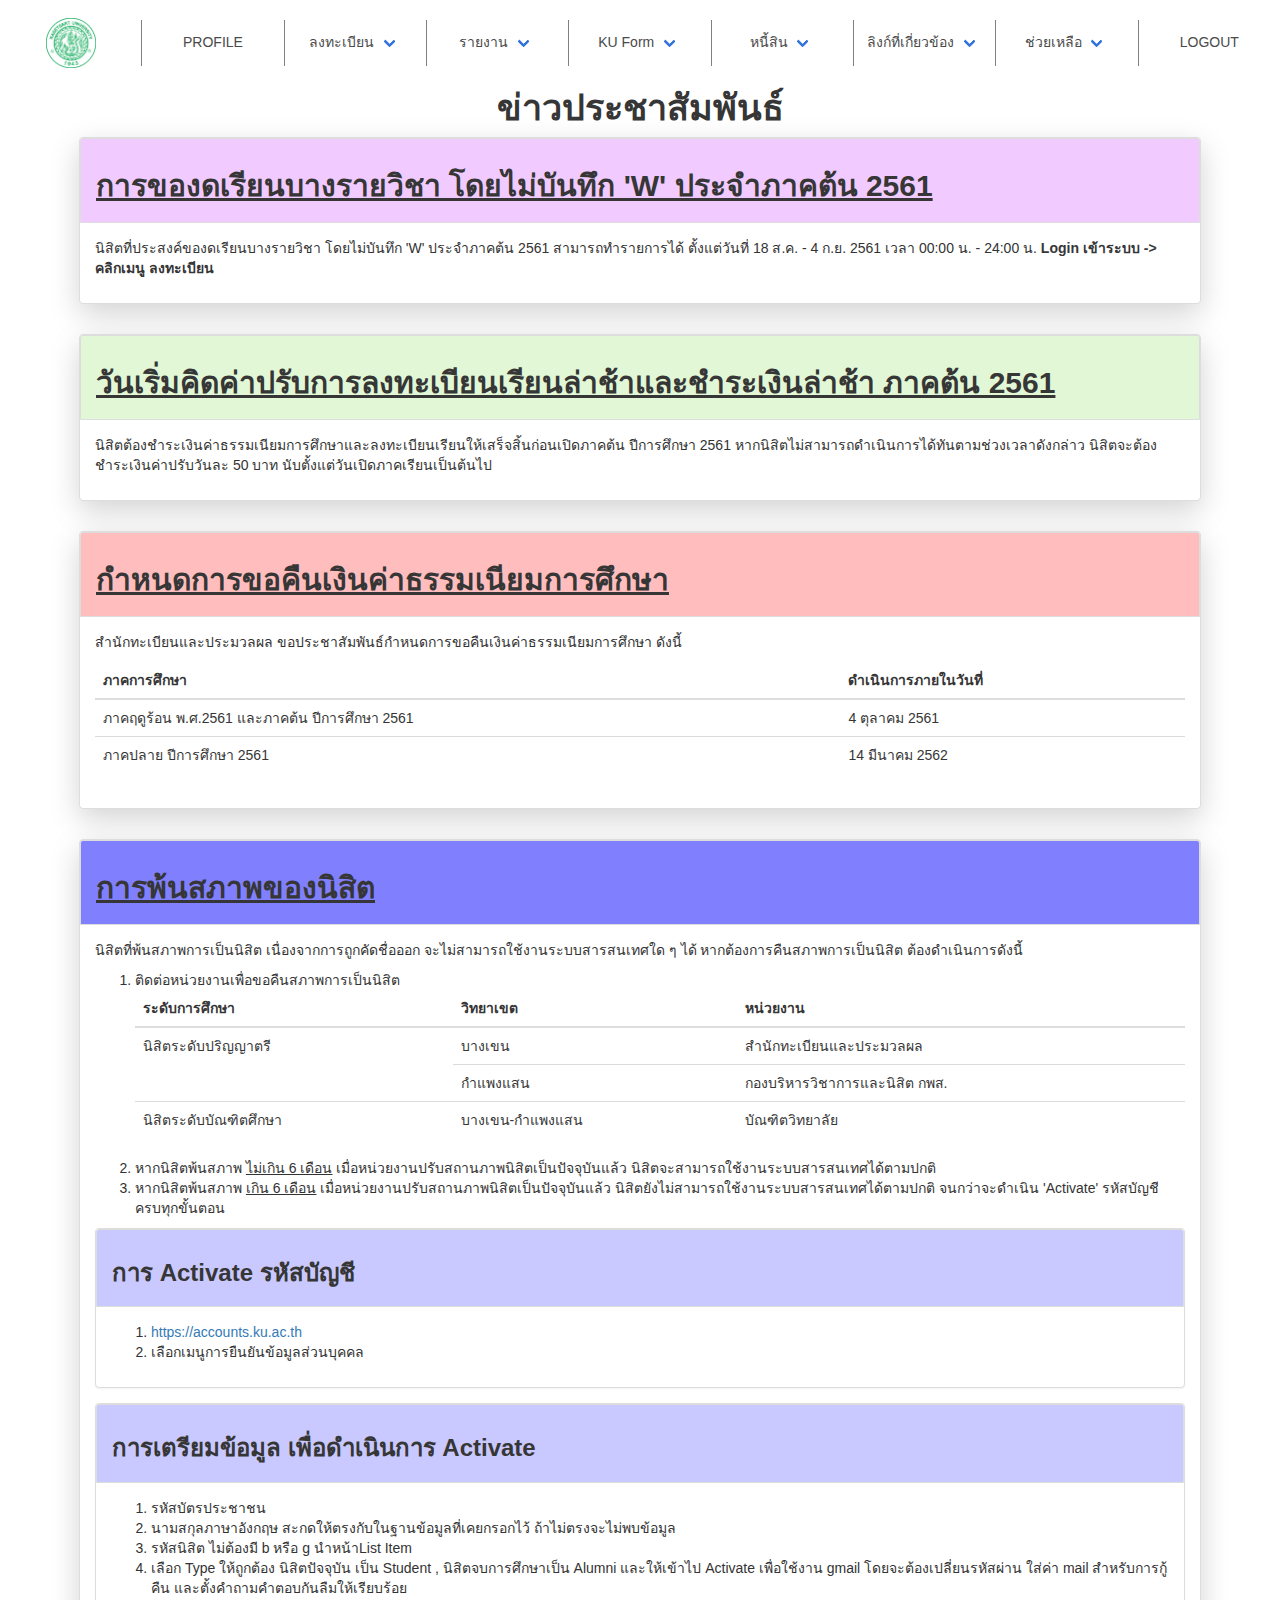
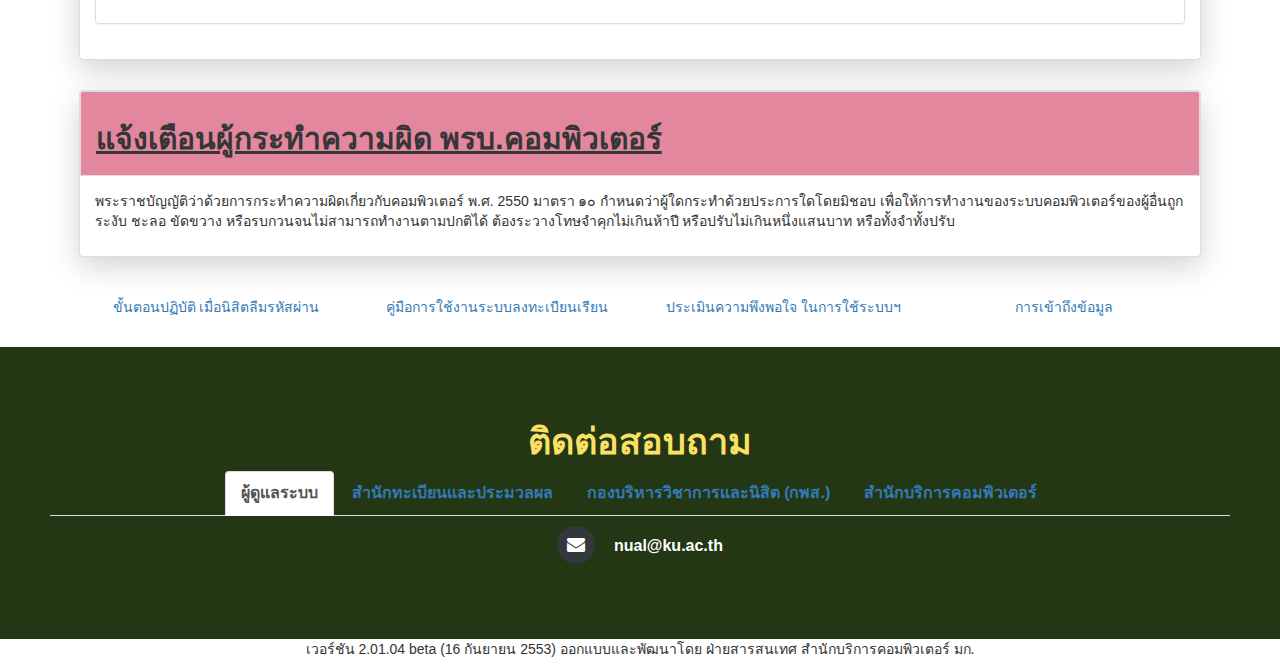
==== index.html @ d7a22b2c "add shadow" ====
<!DOCTYPE html>
<html>

<head>
  <meta charset="utf-8">
  <meta content="width=device-width, initial-scale=1" name="viewport">
  <title>
    New KU Regis
  </title>
  <link rel="stylesheet" href="css/bulma-docs.min.css">
  <!-- <script defer="" src="https://use.fontawesome.com/releases/v5.0.7/js/all.js"></script> -->
  <meta content="th" http-equiv="Content-Language">
  <meta content="text/html; charset=utf-8" http-equiv="content-Type">
  <link href="styles/helper.css" rel="stylesheet" type="text/css">
  <!-- <link rel="stylesheet" href="styles/debug.css"> -->
  <link rel="stylesheet" href="assets/bootstrap/css/bootstrap.min.css">
  <link rel="stylesheet" href="assets/fonts/font-awesome.min.css">
  <link rel="stylesheet" href="assets/css/styles.css">
  <link rel="stylesheet" href="assets/css/Pretty-Footer.css">
  <style>
    .shadow{
      box-shadow: 0 1rem 3rem rgba(0,0,0,.175)!important;
      ;margin-bottom: 3rem!important;
    }
  </style>
</head>

<body style="background-color:white">
  <section class="hero ">
    <div class="hero-head is-transparent">
      <div class="columns center" style="padding-top: 10px;">
        <div class="column center">
          <a href="#">
            <img src="images/ku_icon.png " style="width: 100%;height: 50px;" />
          </a>
        </div>
        <div class="column center" style="border-left: 1px solid grey;">
          <a class="navbar-item" href="https://std.regis.ku.ac.th/_Member_Information.php">
            PROFILE
          </a>
        </div>
        <div class="column center" style="border-left: 1px solid grey;">
          <div class="navbar-item has-dropdown is-hoverable">
            <a class="navbar-link">
              ลงทะเบียน
            </a>
            <div class="navbar-dropdown is-boxed">
              <a class="navbar-item" href="https://std.regis.ku.ac.th/_Course_Table_New.php">
                ค้นหาวิชา
              </a>
              <a class="navbar-item" href="https://std.regis.ku.ac.th/_Student_Registration.php">
                ลงทะเบียน
              </a>
            </div>
          </div>
        </div>
        <div class="column center" style="border-left: 1px solid grey;">
          <div class="navbar-item has-dropdown is-hoverable">
            <a class="navbar-link">
              รายงาน
            </a>
            <div class="navbar-dropdown is-boxed">
              <a class="navbar-item" href="https://std.regis.ku.ac.th/_Student_RptKu.php?mode=KU20">
                ผลการเรียน
              </a>
              <a class="navbar-item" href="https://std.regis.ku.ac.th/_Student_RptKu.php?mode=TIME_TABLE2">
                ตารางเรียน
              </a>
            </div>
          </div>
        </div>
        <div class="column center" style="border-left: 1px solid grey;">
          <div class="navbar-item has-dropdown is-hoverable">
            <a class="navbar-link">
              KU Form
            </a>
            <div class="navbar-dropdown is-boxed">
              <a class="navbar-item" href="https://std.regis.ku.ac.th/_Before_Prnku2.php">
                KU2
              </a>
              <a class="navbar-item" href="https://std.regis.ku.ac.th/ku3-add.php">
                KU3
              </a>
              <a class="navbar-item" href="https://std.regis.ku.ac.th/_Student_RptKu.php?mode=KU9">
                KU9
              </a>
            </div>
          </div>
        </div>
        <div class="column center" style="border-left: 1px solid grey;">
          <div class="navbar-item has-dropdown is-hoverable">
            <a class="navbar-link">
              หนี้สิน
            </a>
            <div class="navbar-dropdown is-boxed">
              <a class="navbar-item" href="https://std.regis.ku.ac.th/_Before_Ku9.php">
                ตรวจสอบหนี้ค้างชำระ
              </a>
              <a class="navbar-item" href="https://std.regis.ku.ac.th/_All_Debt.php">
                ตรวจสอบหนี้สินอื่นๆ
              </a>
            </div>
          </div>
        </div>
        <div class="column center" style="border-left: 1px solid grey;">
          <div class="navbar-item has-dropdown is-hoverable">
            <a class="navbar-link">
              ลิงก์ที่เกี่ยวข้อง
            </a>
            <div class="navbar-dropdown is-boxed">
              <a class="navbar-item" href="http://registrar.ku.ac.th/?page_id=67" target="_blank">
                ปฏิทินการศึกษา
              </a>
              <a class="navbar-item" href="http://registrar.ku.ac.th/?page_id=19785" target="_blank">
                ตารางสอบ
              </a>
              <a class="navbar-item" href="https://eassess.ku.ac.th/m/" target="_blank">
                ระบบประเมินการเรียนการสอน
              </a>
              <hr class="navbar-divider" />
              <a class="navbar-item" href="https://course.ku.ac.th/" target="_blank">
                คอร์สออนไลน์ (M@xLearn)
              </a>
              <a class="navbar-item" href="http://nisit.kasetsart.org/" target="_blank">
                ตรวจสอบ Transcript กิจกรรม
              </a>
              <a class="navbar-item" href="https://www.cpe.ku.ac.th/" target="_blank">
                ภาควิชาของนิสิต
              </a>
              <a class="navbar-item" href="http://www.eng.ku.ac.th" target="_blank">
                คณะของนิสิต
              </a>
              <hr class="navbar-divider" />
              <a class="navbar-item" href="http://www.ku.ac.th/web2012/index.php?c=adms&m=linkmenu_th&time=20120705114925&page1=%C5%D4%A7%A4%EC%B7%D5%E8%E0%A1%D5%E8%C2%C7%A2%E9%CD%A7&page=%B9%D4%CA%D4%B5&load=&lang=thai&ip=4&id=60"
                target="_blank">
                ลิงก์อื่นๆสำหรับนิสิต
              </a>
              <a class="navbar-item" href="http://www.ku.ac.th/web2012/index.php?c=adms&m=selcon_th&time=20120814093708"
                target="_blank">
                ลิงก์อื่นๆภายในมหาวิทยาลัย
              </a>
            </div>
          </div>
        </div>
        <div class="column center" style="border-left: 1px solid grey;">
          <div class="navbar-item has-dropdown is-hoverable">
            <a class="navbar-link">
              ช่วยเหลือ
            </a>
            <div class="navbar-dropdown is-boxed">
              <a class="navbar-item" href="https://std.regis.ku.ac.th/doc/manual_register_52.pdf" target="_blank">
                คู่มือการใช้งานระบบลงทะเบียน
              </a>
              <a class="navbar-item" href="https://std.regis.ku.ac.th/doc/User_Manual_KU3Online.pdf" target="_blank">
                คู่มือการใช้งาน KU3 Online
              </a>
              <a class="navbar-item" href="https://std.regis.ku.ac.th/_Student_RptKu.php?mode=KU9_DOC">
                วิธีพิมพ์ใบแจ้งหนี้
              </a>
              <a class="navbar-item" href="http://ftp.ku.ac.th/pub/utility/tools/acrobat7/adberdr70_enu_full.exe">
                ติดตั้งโปรแกรม Adobe Acrobat Reader
              </a>
            </div>
          </div>
        </div>
        <div class="column center" style="border-left: 1px solid grey;">
          <a class="navbar-item" href="https://std.regis.ku.ac.th/_Login.php">
            LOGOUT
          </a>
        </div>
      </div>
    </div>
  </section>

  <script type="text/javascript" src="https://bulma.io/lib/navbar.js?v=201809051344"></script>
  <script src="https://bulma.io/vendor/clipboard-1.7.1.min.js"></script>
  <script src="https://bulma.io/vendor/js.cookie-2.1.4.min.js"></script>
  <script src="https://bulma.io/lib/main.js?v=201809051344"></script>

  </div>
  </section>

  <div class="container">
    <h1 class="text-center"><strong>ข่าวประชาสัมพันธ์</strong> </h1>
    <div class="panel panel-default shadow">
      <div class="panel-heading" style="background-color: #f1cbff">
        <h2><strong><span style="text-decoration: underline;">การของดเรียนบางรายวิชา โดยไม่บันทึก 'W' ประจำภาคต้น 2561</span></strong>
        </h2>
      </div>
      <div class="panel-body">
        <p>นิสิตที่ประสงค์ของดเรียนบางรายวิชา โดยไม่บันทึก 'W' ประจำภาคต้น 2561 สามารถทำรายการได้&nbsp;ตั้งแต่วันที่ 18
          ส.ค. - 4 ก.ย. 2561 เวลา 00:00 น. - 24:00 น. <strong>Login เข้าระบบ -&gt; คลิกเมนู&nbsp;ลงทะเบียน</strong> </p>
      </div>
    </div>
    <div class="panel panel-default shadow">
      <div class="panel-heading" style="background-color: #e1f7d5">
        <h2><strong><span style="text-decoration: underline;">วันเริ่มคิดค่าปรับการลงทะเบียนเรียนล่าช้าและชำระเงินล่าช้า
              ภาคต้น 2561</span></strong> </h2>
      </div>
      <div class="panel-body">
        <p>นิสิตต้องชำระเงินค่าธรรมเนียมการศึกษาและลงทะเบียนเรียนให้เสร็จสิ้นก่อนเปิดภาคต้น ปีการศึกษา
          2561&nbsp;หากนิสิตไม่สามารถดำเนินการได้ทันตามช่วงเวลาดังกล่าว นิสิตจะต้องชำระเงินค่าปรับวันละ 50
          บาท&nbsp;นับตั้งแต่วันเปิดภาคเรียนเป็นต้นไป </p>
      </div>
    </div>
    <div class="panel panel-default shadow">
      <div class="panel-heading" style="background-color: #ffbdbd">
        <h2><strong><span style="text-decoration: underline;">กำหนดการขอคืนเงินค่าธรรมเนียมการศึกษา</span></strong>
        </h2>
      </div>
      <div class="panel-body">
        <p>สำนักทะเบียนและประมวลผล ขอประชาสัมพันธ์กำหนดการขอคืนเงินค่าธรรมเนียมการศึกษา ดังนี้ </p>
        <div class="table-responsive">
          <table class="table">
            <thead>
              <tr>
                <th>ภาคการศึกษา</th>
                <th>ดำเนินการภายในวันที่</th>
              </tr>
            </thead>
            <tbody>
              <tr>
                <td>ภาคฤดูร้อน พ.ศ.2561 และภาคต้น ปีการศึกษา 2561 </td>
                <td>4 ตุลาคม 2561 </td>
              </tr>
              <tr>
                <td>ภาคปลาย ปีการศึกษา 2561 </td>
                <td>14 มีนาคม 2562 </td>
              </tr>
            </tbody>
          </table>
        </div>
      </div>
    </div>
    <div class="panel panel-default shadow">
      <div class="panel-heading" style="background-color: #8080ff">
        <h2><strong><span style="text-decoration: underline;">การพ้นสภาพของนิสิต</span></strong> </h2>
      </div>
      <div class="panel-body">
        <p>นิสิตที่พ้นสภาพการเป็นนิสิต เนื่องจากการถูกคัดชื่อออก จะไม่สามารถใช้งานระบบสารสนเทศใด ๆ ได้
          หากต้องการคืนสภาพการเป็นนิสิต ต้องดำเนินการดังนี้ </p>
        <ol>
          <li>ติดต่อหน่วยงานเพื่อขอคืนสภาพการเป็นนิสิต </li>
          <div class="table-responsive">
            <table class="table">
              <thead>
                <tr>
                  <th>ระดับการศึกษา</th>
                  <th>วิทยาเขต</th>
                  <th>หน่วยงาน</th>
                </tr>
              </thead>
              <tbody>
                <tr>
                  <td rowspan="2">นิสิตระดับปริญญาตรี</td>
                  <td>บางเขน</td>
                  <td>สำนักทะเบียนและประมวลผล</td>
                </tr>
                <tr>
                  <td>กำแพงแสน</td>
                  <td>กองบริหารวิชาการและนิสิต กพส.</td>
                </tr>
                <tr>
                  <td>นิสิตระดับบัณฑิตศึกษา</td>
                  <td>บางเขน-กำแพงแสน</td>
                  <td>บัณฑิตวิทยาลัย</td>
                </tr>
              </tbody>
            </table>
          </div>
          <li>หากนิสิตพ้นสภาพ <span style="text-decoration: underline;">ไม่เกิน 6 เดือน</span>
            เมื่อหน่วยงานปรับสถานภาพนิสิตเป็นปัจจุบันแล้ว นิสิตจะสามารถใช้งานระบบสารสนเทศได้ตามปกติ&nbsp; </li>
          <li>หากนิสิตพ้นสภาพ <span style="text-decoration: underline;">เกิน 6 เดือน</span>
            เมื่อหน่วยงานปรับสถานภาพนิสิตเป็นปัจจุบันแล้ว นิสิตยังไม่สามารถใช้งานระบบสารสนเทศได้ตามปกติ จนกว่าจะดำเนิน
            'Activate'&nbsp;รหัสบัญชี ครบทุกขั้นตอน&nbsp;
          </li>
        </ol>
        <div class="panel panel-default">
          <div class="panel-heading" style="background-color: #c9c9ff">
            <h3><strong>การ Activate รหัสบัญชี</strong> </h3>
          </div>
          <div class="panel-body">
            <ol>
              <li><a href="https://accounts.ku.ac.th/" target="_blank">https://accounts.ku.ac.th</a> </li>
              <li>เลือกเมนูการยืนยันข้อมูลส่วนบุคคล </li>
            </ol>
          </div>
        </div>
        <div class="panel panel-default">
          <div class="panel-heading" style="background-color: #c9c9ff">
            <h3><strong>การเตรียมข้อมูล เพื่อดำเนินการ Activate</strong> </h3>
          </div>
          <div class="panel-body">
            <ol>
              <li>รหัสบัตรประชาชน </li>
              <li>นามสกุลภาษาอังกฤษ สะกดให้ตรงกับในฐานข้อมูลที่เคยกรอกไว้ ถ้าไม่ตรงจะไม่พบข้อมูล </li>
              <li>รหัสนิสิต ไม่ต้องมี b หรือ g นำหน้าList Item</li>
              <li>เลือก Type ให้ถูกต้อง นิสิตปัจจุบัน เป็น Student , นิสิตจบการศึกษาเป็น Alumni และให้เข้าไป Activate
                เพื่อใช้งาน gmail โดยจะต้องเปลี่ยนรหัสผ่าน ใส่ค่า mail สำหรับการกู้คืน
                และตั้งคำถามคำตอบกันลืมให้เรียบร้อย </li>
            </ol>
          </div>
        </div>
      </div>
    </div>
    <div class="panel panel-default shadow">
      <div class="panel-heading" style="background-color: #e3879e">
        <h2><strong><span style="text-decoration: underline;">แจ้งเตือนผู้กระทำความผิด พรบ.คอมพิวเตอร์</span></strong>
        </h2>
      </div>
      <div class="panel-body">
        <p>พระราชบัญญัติว่าด้วยการกระทำความผิดเกี่ยวกับคอมพิวเตอร์ พ.ศ. 2550 มาตรา ๑๐
          กำหนดว่าผู้ใดกระทําด้วยประการใดโดยมิชอบ เพื่อให้การทํางานของระบบคอมพิวเตอร์ของผู้อื่นถูกระงับ ชะลอ ขัดขวาง
          หรือรบกวนจนไม่สามารถทํางานตามปกติได้&nbsp;ต้องระวางโทษจําคุกไม่เกินห้าปี
          หรือปรับไม่เกินหนึ่งแสนบาท หรือทั้งจําทั้งปรับ </p>
      </div>
    </div>
    <ul class="nav nav-pills nav-justified">
      <li><a href="https://std.regis.ku.ac.th/doc/recoveryPassword.pdf" target="_blank">ขั้นตอนปฏิบัติ
          เมื่อนิสิตลืมรหัสผ่าน </a></li>
      <li><a href="https://std.regis.ku.ac.th/doc/manual_register_52.pdf" target="_blank">คู่มือการใช้งานระบบลงทะเบียนเรียน
        </a></li>
      <li><a href="https://www.regis.ku.ac.th/grade/q3.php?system=4">ประเมินความพึงพอใจ ในการใช้ระบบฯ </a></li>
      <li><a href="https://std.regis.ku.ac.th/doc/access_ctrl_regisbnk.pdf" target="_blank">การเข้าถึงข้อมูล </a></li>
    </ul>
  </div>
  <footer style="margin-top:20px;background-color: #233715">
    <div class="row">
      <div class="col-lg-12">
        <h1 class="text-center" style="color: #fce064"><b>ติดต่อสอบถาม</b></h1>
        <div>
          <ul class="nav nav-tabs center">
            <li class="active"><a href="#tab-4" role="tab" data-toggle="tab">ผู้ดูแลระบบ </a></li>
            <li><a href="#tab-1" role="tab" data-toggle="tab">สำนักทะเบียนและประมวลผล </a></li>
            <li><a href="#tab-2" role="tab" data-toggle="tab">กองบริหารวิชาการและนิสิต (กพส.) </a></li>
            <li><a href="#tab-3" role="tab" data-toggle="tab">สำนักบริการคอมพิวเตอร์ </a></li>
          </ul>
          <div class="tab-content center">
            <div class="tab-pane fade in active" role="tabpanel" id="tab-4">
              <ul class="list-inline">
                <li>&nbsp;<i class="fa fa-envelope footer-contacts-icon"></i> nual@ku.ac.th</li>
              </ul>
            </div>
            <div class="tab-pane fade" role="tabpanel" id="tab-1">
              <ul class="list-inline">
                <li>&nbsp;<i class="fa fa-phone footer-contacts-icon"></i> 02-9428200 ต่อ 618035-42</li>
                <li><i class="fa fa-fax footer-contacts-icon"></i> 02-1180111 </li>
              </ul>
            </div>
            <div class="tab-pane fade" role="tabpanel" id="tab-2">
              <ul class="list-inline">
                <li><i class="fa fa-phone footer-contacts-icon"></i> 034-341545-7 &nbsp;</li>
                <li><i class="fa fa-fax footer-contacts-icon"></i> 034-351395 </li>
              </ul>
            </div>
            <div class="tab-pane fade" role="tabpanel" id="tab-3">
              <ul class="list-inline">
                <li><i class="fa fa-phone footer-contacts-icon"></i> 02-5620951-5 คอมพิวเตอร์และเครือข่าย ต่อ 622541-3
                  การใช้งานระบบต่อ 622988,622575,622582</li>
                <li><i class="fa fa-fax footer-contacts-icon"></i> 02- 5620950</li>
              </ul>
            </div>
          </div>
        </div>
      </div>
    </div>
  </footer>
  <p class="text-center company-name"> เวอร์ชัน 2.01.04 beta (16 กันยายน 2553) ออกแบบและพัฒนาโดย ฝ่ายสารสนเทศ
    สำนักบริการคอมพิวเตอร์ มก.</p>
  <script src="assets/js/jquery.min.js"></script>
  <script src="assets/bootstrap/js/bootstrap.min.js"></script>

</body>

</html>
---- styles/helper.css ----
/*.center, .center-column, .top, .right, .bottom, .left {
    display: flex;
    flex-direction: row;
    justify-content: center;
    align-items: center;
}
.center-column {
    flex-direction: column;
}
.top {
    align-items: flex-start;
}
.right {
    justify-content: flex-end;
}
.bottom {
    align-items: flex-end;
}
.left {
    justify-content: flex-start;
}
.single-spaced, .single-spaced * {
    line-height: 1;
}
@media (max-width: 1024px) {
    .desktop {
        display: none;
    }
}*/

.center, .center-column, .top, .right, .bottom, .left {
    display: flex;
    justify-content: center;
    align-items: center;
}

.center-column {
    flex-direction: column;
}

.top    { align-items:     flex-start; }
.right  { justify-content: flex-end;   }
.bottom { align-items:     flex-end;   }
.left   { justify-content: flex-start; }

.single-spaced, .single-spaced * {
    line-height: 1;
}

@media (max-width: 1024px) {
    .desktop {
        display: none;
    }
}
---- styles/debug.css ----
/*! debug.css | MIT License | zaydek.github.com/debug.css */
*:not(path):not(g) {
	color:                    hsla(210, 100%, 100%, 0.9) !important;
	background:               hsla(210, 100%,  50%, 0.5) !important;
	outline:    solid 0.25rem hsla(210, 100%, 100%, 0.5) !important;

	box-shadow: none !important;
}
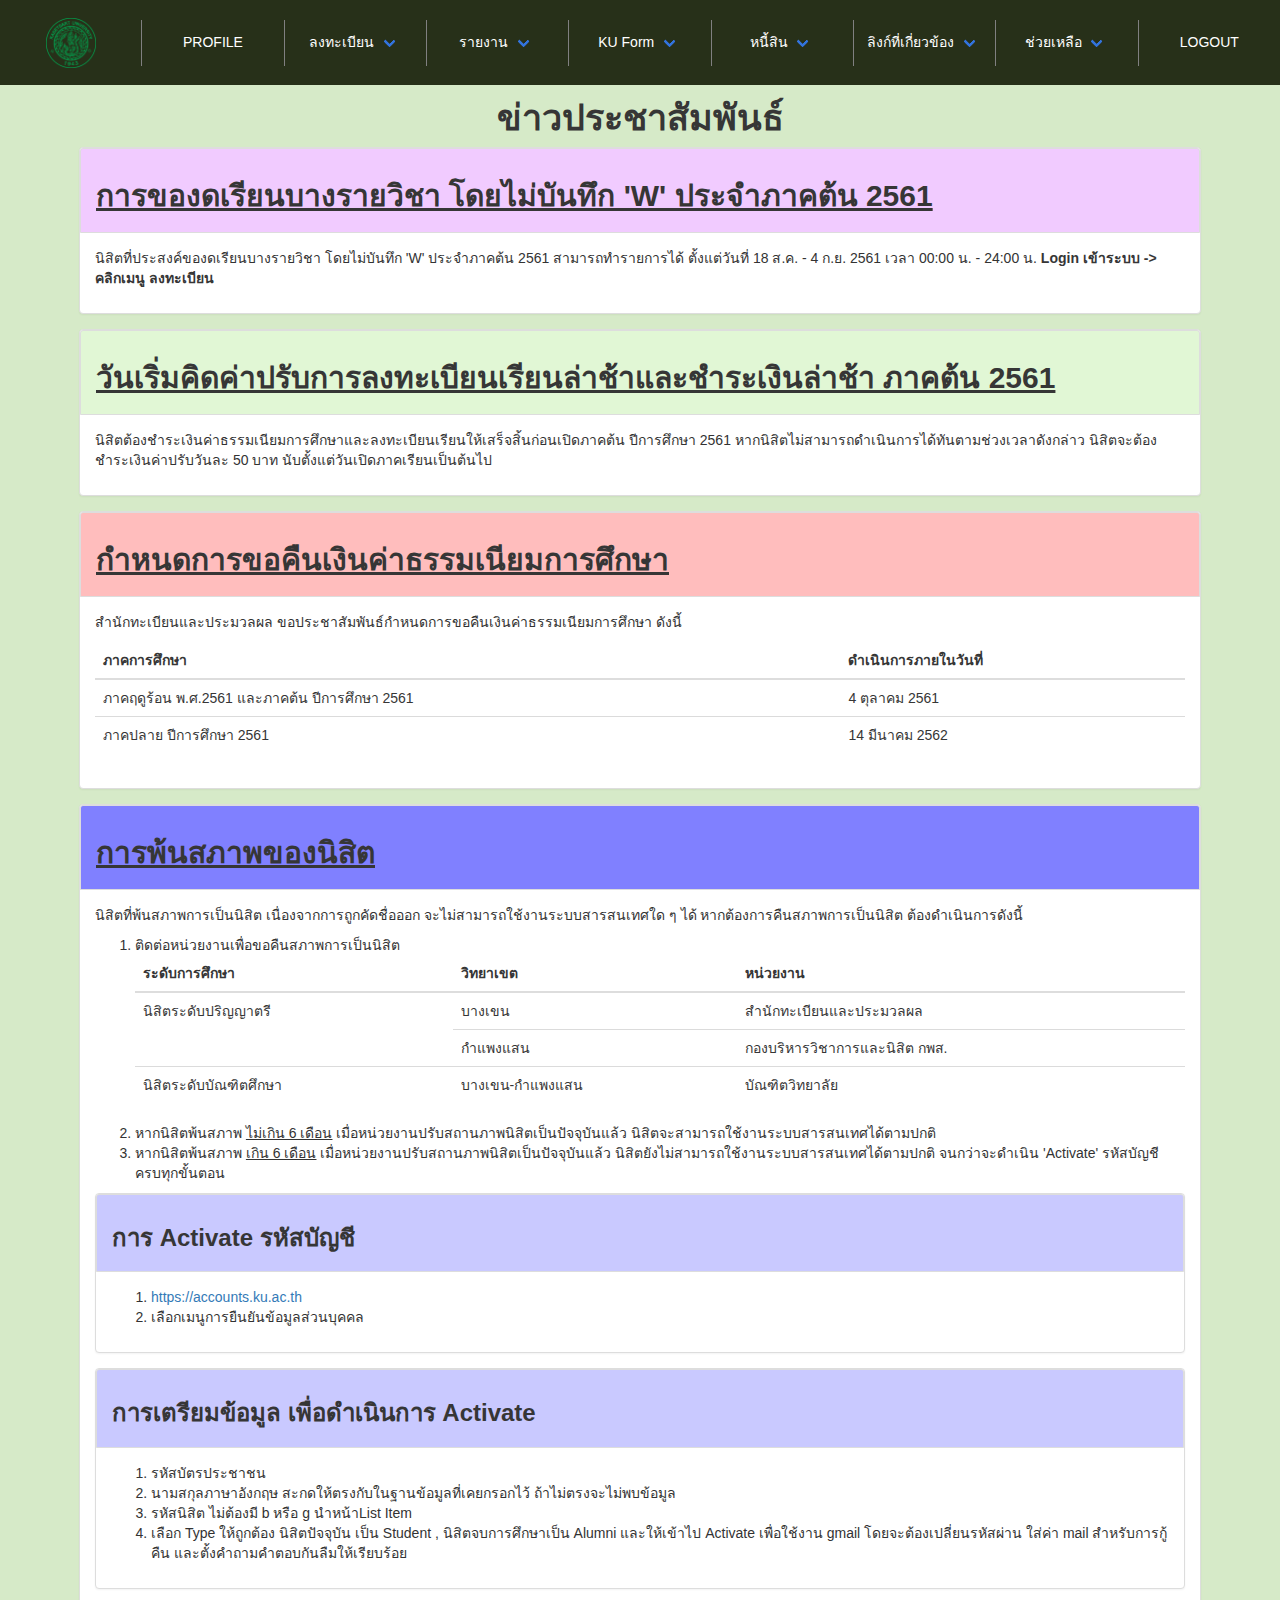
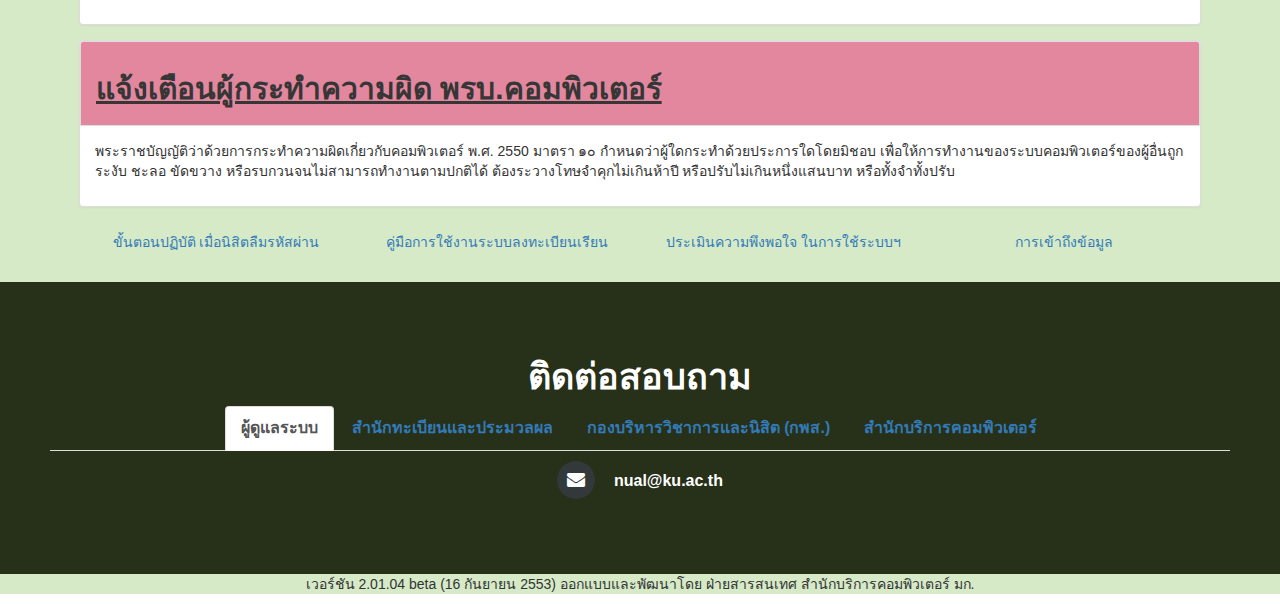
==== commit 50378eff: "edit navbar color" ====
--- a/index.html
+++ b/index.html
@@ -7,6 +7,7 @@
   <title>
     New KU Regis
   </title>
+  <link rel="shortcut icon" href="/images/favicon.ico" />
   <link rel="stylesheet" href="css/bulma-docs.min.css">
   <!-- <script defer="" src="https://use.fontawesome.com/releases/v5.0.7/js/all.js"></script> -->
   <meta content="th" http-equiv="Content-Language">
@@ -17,20 +18,14 @@
   <link rel="stylesheet" href="assets/fonts/font-awesome.min.css">
   <link rel="stylesheet" href="assets/css/styles.css">
   <link rel="stylesheet" href="assets/css/Pretty-Footer.css">
-  <style>
-    .shadow{
-      box-shadow: 0 1rem 3rem rgba(0,0,0,.175)!important;
-      ;margin-bottom: 3rem!important;
-    }
-  </style>
 </head>
 
-<body style="background-color:white">
+<body style="background-color: #d6eac8">
   <section class="hero ">
     <div class="hero-head is-transparent">
-      <div class="columns center" style="padding-top: 10px;">
+      <div class="columns center" style="padding-top: 10px;padding-bottom: 10px;background-color: #273019;">
         <div class="column center">
-          <a href="#">
+          <a href="https://std.regis.ku.ac.th/_index.php">
             <img src="images/ku_icon.png " style="width: 100%;height: 50px;" />
           </a>
         </div>
@@ -182,7 +177,7 @@
 
   <div class="container">
     <h1 class="text-center"><strong>ข่าวประชาสัมพันธ์</strong> </h1>
-    <div class="panel panel-default shadow">
+    <div class="panel panel-default">
       <div class="panel-heading" style="background-color: #f1cbff">
         <h2><strong><span style="text-decoration: underline;">การของดเรียนบางรายวิชา โดยไม่บันทึก 'W' ประจำภาคต้น 2561</span></strong>
         </h2>
@@ -192,7 +187,7 @@
           ส.ค. - 4 ก.ย. 2561 เวลา 00:00 น. - 24:00 น. <strong>Login เข้าระบบ -&gt; คลิกเมนู&nbsp;ลงทะเบียน</strong> </p>
       </div>
     </div>
-    <div class="panel panel-default shadow">
+    <div class="panel panel-default">
       <div class="panel-heading" style="background-color: #e1f7d5">
         <h2><strong><span style="text-decoration: underline;">วันเริ่มคิดค่าปรับการลงทะเบียนเรียนล่าช้าและชำระเงินล่าช้า
               ภาคต้น 2561</span></strong> </h2>
@@ -203,7 +198,7 @@
           บาท&nbsp;นับตั้งแต่วันเปิดภาคเรียนเป็นต้นไป </p>
       </div>
     </div>
-    <div class="panel panel-default shadow">
+    <div class="panel panel-default">
       <div class="panel-heading" style="background-color: #ffbdbd">
         <h2><strong><span style="text-decoration: underline;">กำหนดการขอคืนเงินค่าธรรมเนียมการศึกษา</span></strong>
         </h2>
@@ -232,7 +227,7 @@
         </div>
       </div>
     </div>
-    <div class="panel panel-default shadow">
+    <div class="panel panel-default">
       <div class="panel-heading" style="background-color: #8080ff">
         <h2><strong><span style="text-decoration: underline;">การพ้นสภาพของนิสิต</span></strong> </h2>
       </div>
@@ -303,7 +298,7 @@
         </div>
       </div>
     </div>
-    <div class="panel panel-default shadow">
+    <div class="panel panel-default">
       <div class="panel-heading" style="background-color: #e3879e">
         <h2><strong><span style="text-decoration: underline;">แจ้งเตือนผู้กระทำความผิด พรบ.คอมพิวเตอร์</span></strong>
         </h2>
@@ -324,10 +319,10 @@
       <li><a href="https://std.regis.ku.ac.th/doc/access_ctrl_regisbnk.pdf" target="_blank">การเข้าถึงข้อมูล </a></li>
     </ul>
   </div>
-  <footer style="margin-top:20px;background-color: #233715">
+  <footer style="margin-top:20px;background-color: #273019">
     <div class="row">
       <div class="col-lg-12">
-        <h1 class="text-center" style="color: #fce064"><b>ติดต่อสอบถาม</b></h1>
+        <h1 class="text-center" style="color: white"><b>ติดต่อสอบถาม</b></h1>
         <div>
           <ul class="nav nav-tabs center">
             <li class="active"><a href="#tab-4" role="tab" data-toggle="tab">ผู้ดูแลระบบ </a></li>
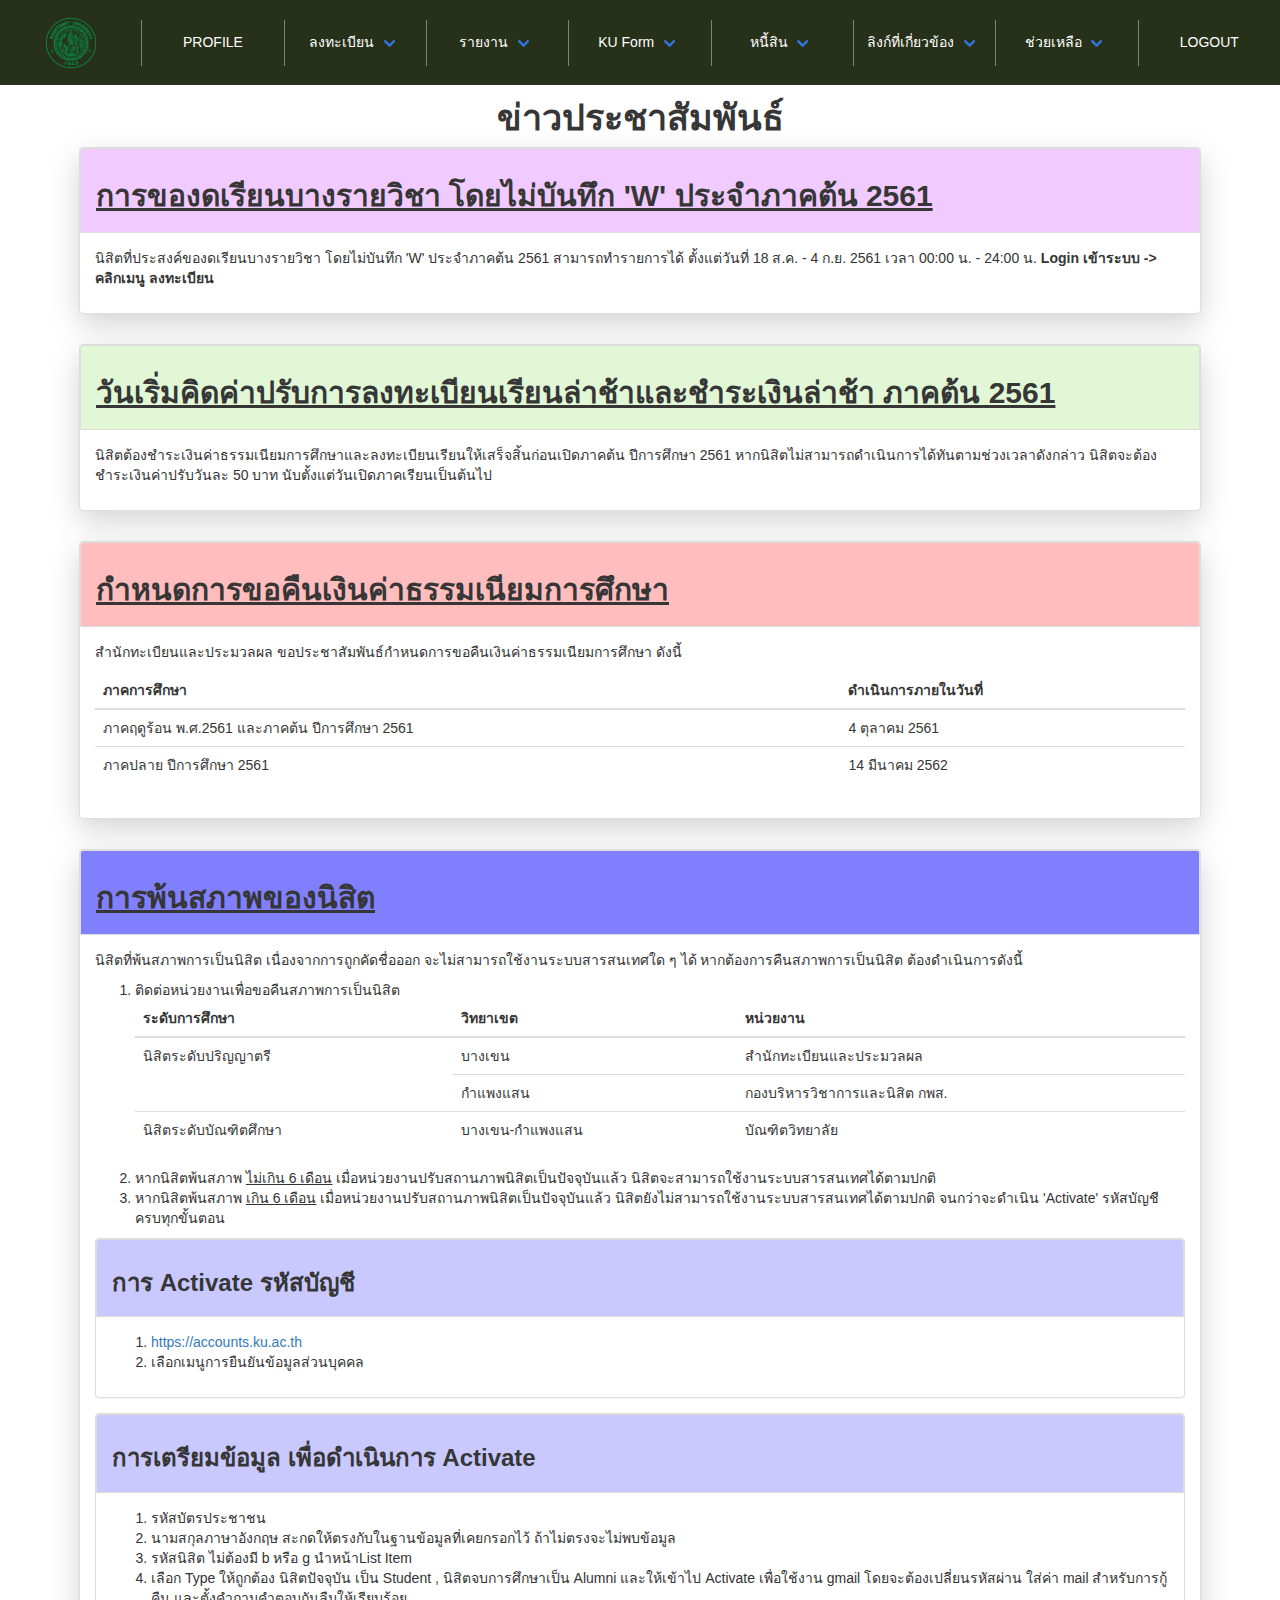
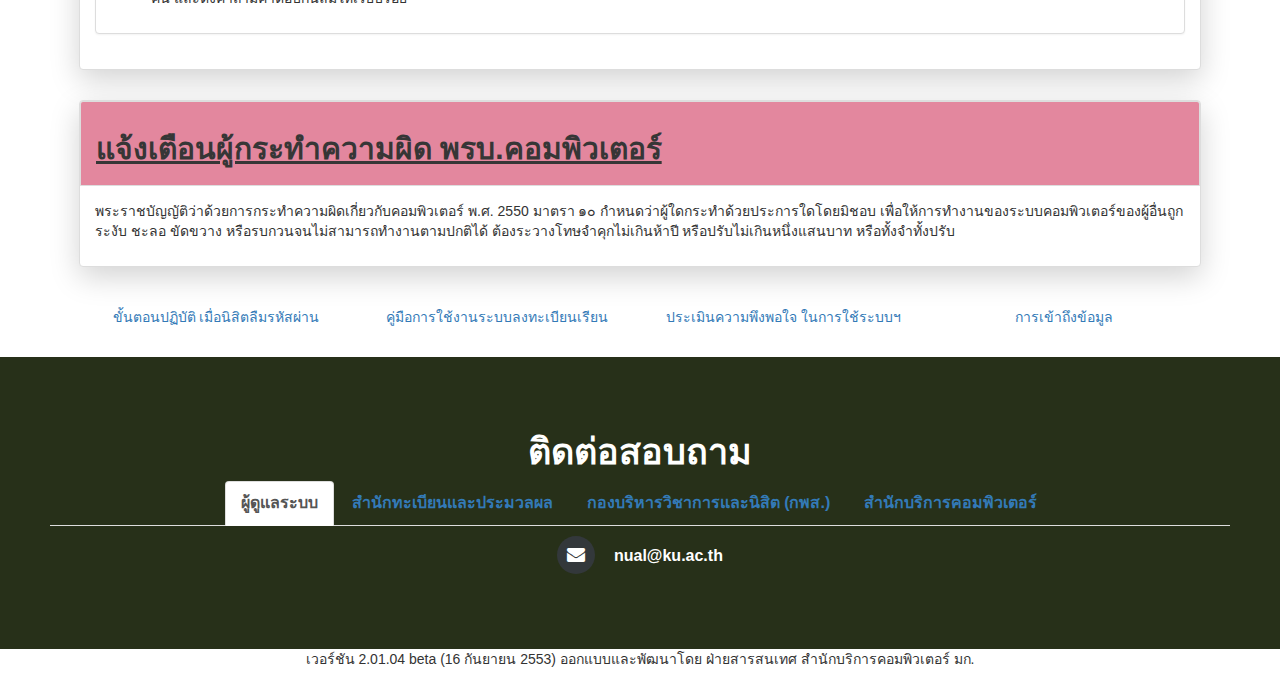
==== commit 4b71c0d8: "Merge remote-tracking branch 'origin/master'" ====
--- a/index.html
+++ b/index.html
@@ -18,9 +18,15 @@
   <link rel="stylesheet" href="assets/fonts/font-awesome.min.css">
   <link rel="stylesheet" href="assets/css/styles.css">
   <link rel="stylesheet" href="assets/css/Pretty-Footer.css">
+  <style>
+    .shadow{
+      box-shadow: 0 1rem 3rem rgba(0,0,0,.175)!important;
+      ;margin-bottom: 3rem!important;
+    }
+  </style>
 </head>
 
-<body style="background-color: #d6eac8">
+<body style="background-color:white">
   <section class="hero ">
     <div class="hero-head is-transparent">
       <div class="columns center" style="padding-top: 10px;padding-bottom: 10px;background-color: #273019;">
@@ -177,7 +183,7 @@
 
   <div class="container">
     <h1 class="text-center"><strong>ข่าวประชาสัมพันธ์</strong> </h1>
-    <div class="panel panel-default">
+    <div class="panel panel-default shadow">
       <div class="panel-heading" style="background-color: #f1cbff">
         <h2><strong><span style="text-decoration: underline;">การของดเรียนบางรายวิชา โดยไม่บันทึก 'W' ประจำภาคต้น 2561</span></strong>
         </h2>
@@ -187,7 +193,7 @@
           ส.ค. - 4 ก.ย. 2561 เวลา 00:00 น. - 24:00 น. <strong>Login เข้าระบบ -&gt; คลิกเมนู&nbsp;ลงทะเบียน</strong> </p>
       </div>
     </div>
-    <div class="panel panel-default">
+    <div class="panel panel-default shadow">
       <div class="panel-heading" style="background-color: #e1f7d5">
         <h2><strong><span style="text-decoration: underline;">วันเริ่มคิดค่าปรับการลงทะเบียนเรียนล่าช้าและชำระเงินล่าช้า
               ภาคต้น 2561</span></strong> </h2>
@@ -198,7 +204,7 @@
           บาท&nbsp;นับตั้งแต่วันเปิดภาคเรียนเป็นต้นไป </p>
       </div>
     </div>
-    <div class="panel panel-default">
+    <div class="panel panel-default shadow">
       <div class="panel-heading" style="background-color: #ffbdbd">
         <h2><strong><span style="text-decoration: underline;">กำหนดการขอคืนเงินค่าธรรมเนียมการศึกษา</span></strong>
         </h2>
@@ -227,7 +233,7 @@
         </div>
       </div>
     </div>
-    <div class="panel panel-default">
+    <div class="panel panel-default shadow">
       <div class="panel-heading" style="background-color: #8080ff">
         <h2><strong><span style="text-decoration: underline;">การพ้นสภาพของนิสิต</span></strong> </h2>
       </div>
@@ -298,7 +304,7 @@
         </div>
       </div>
     </div>
-    <div class="panel panel-default">
+    <div class="panel panel-default shadow">
       <div class="panel-heading" style="background-color: #e3879e">
         <h2><strong><span style="text-decoration: underline;">แจ้งเตือนผู้กระทำความผิด พรบ.คอมพิวเตอร์</span></strong>
         </h2>
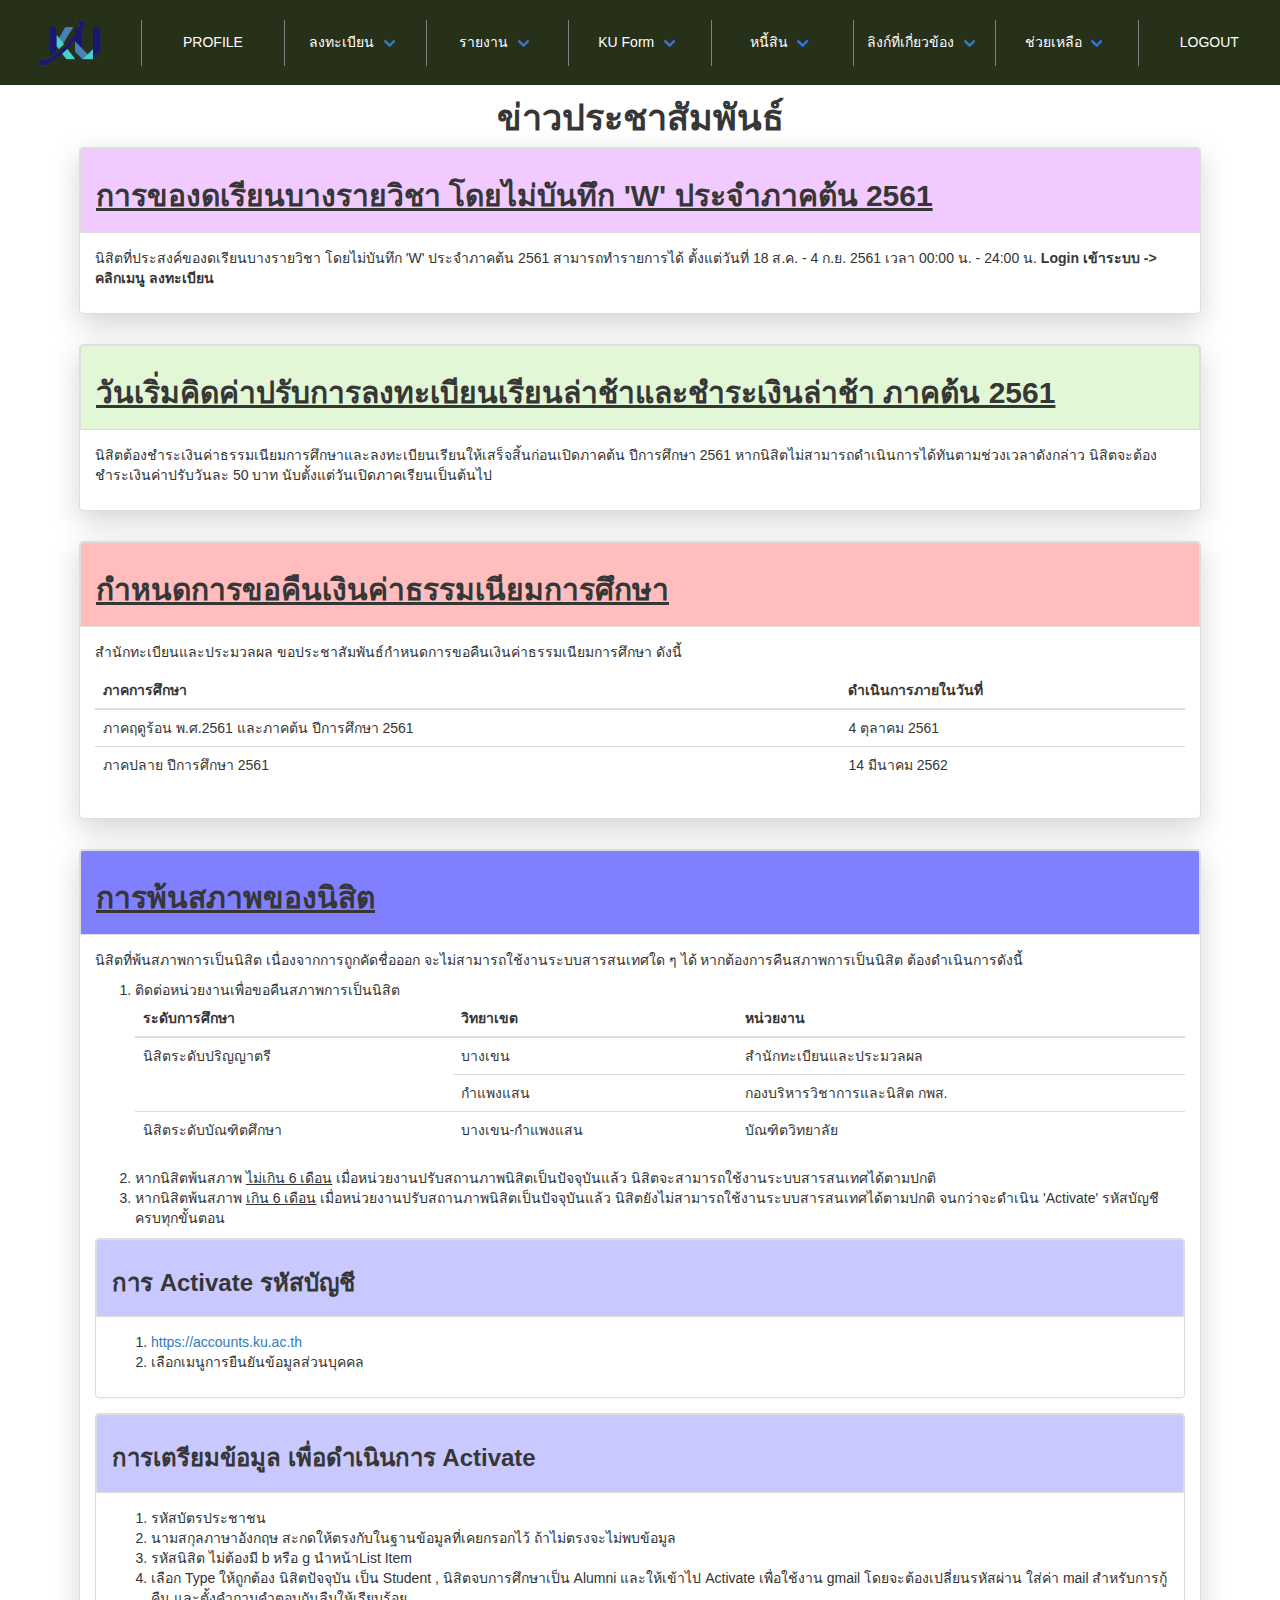
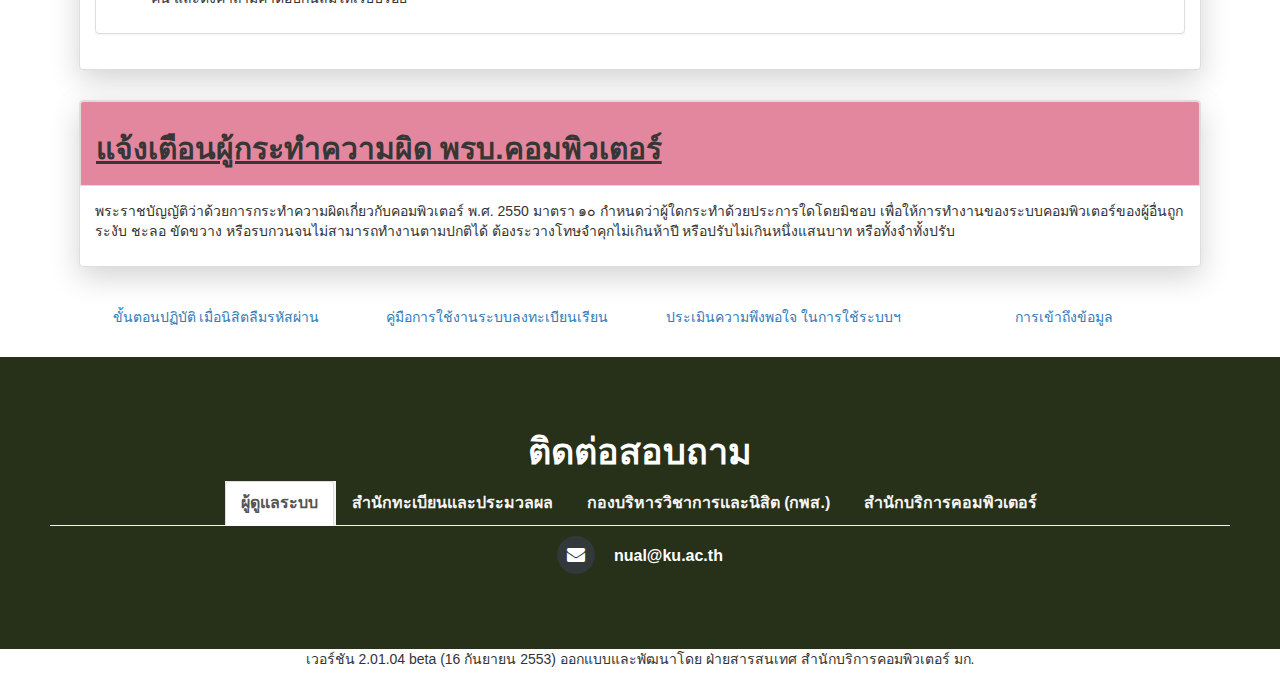
==== commit ffb1e0ac: "add everything except logo background" ====
--- a/index.html
+++ b/index.html
@@ -32,7 +32,7 @@
       <div class="columns center" style="padding-top: 10px;padding-bottom: 10px;background-color: #273019;">
         <div class="column center">
           <a href="https://std.regis.ku.ac.th/_index.php">
-            <img src="images/ku_icon.png " style="width: 100%;height: 50px;" />
+            <img src="images/ku_icon.png " style="height: 50px;" />
           </a>
         </div>
         <div class="column center" style="border-left: 1px solid grey;">
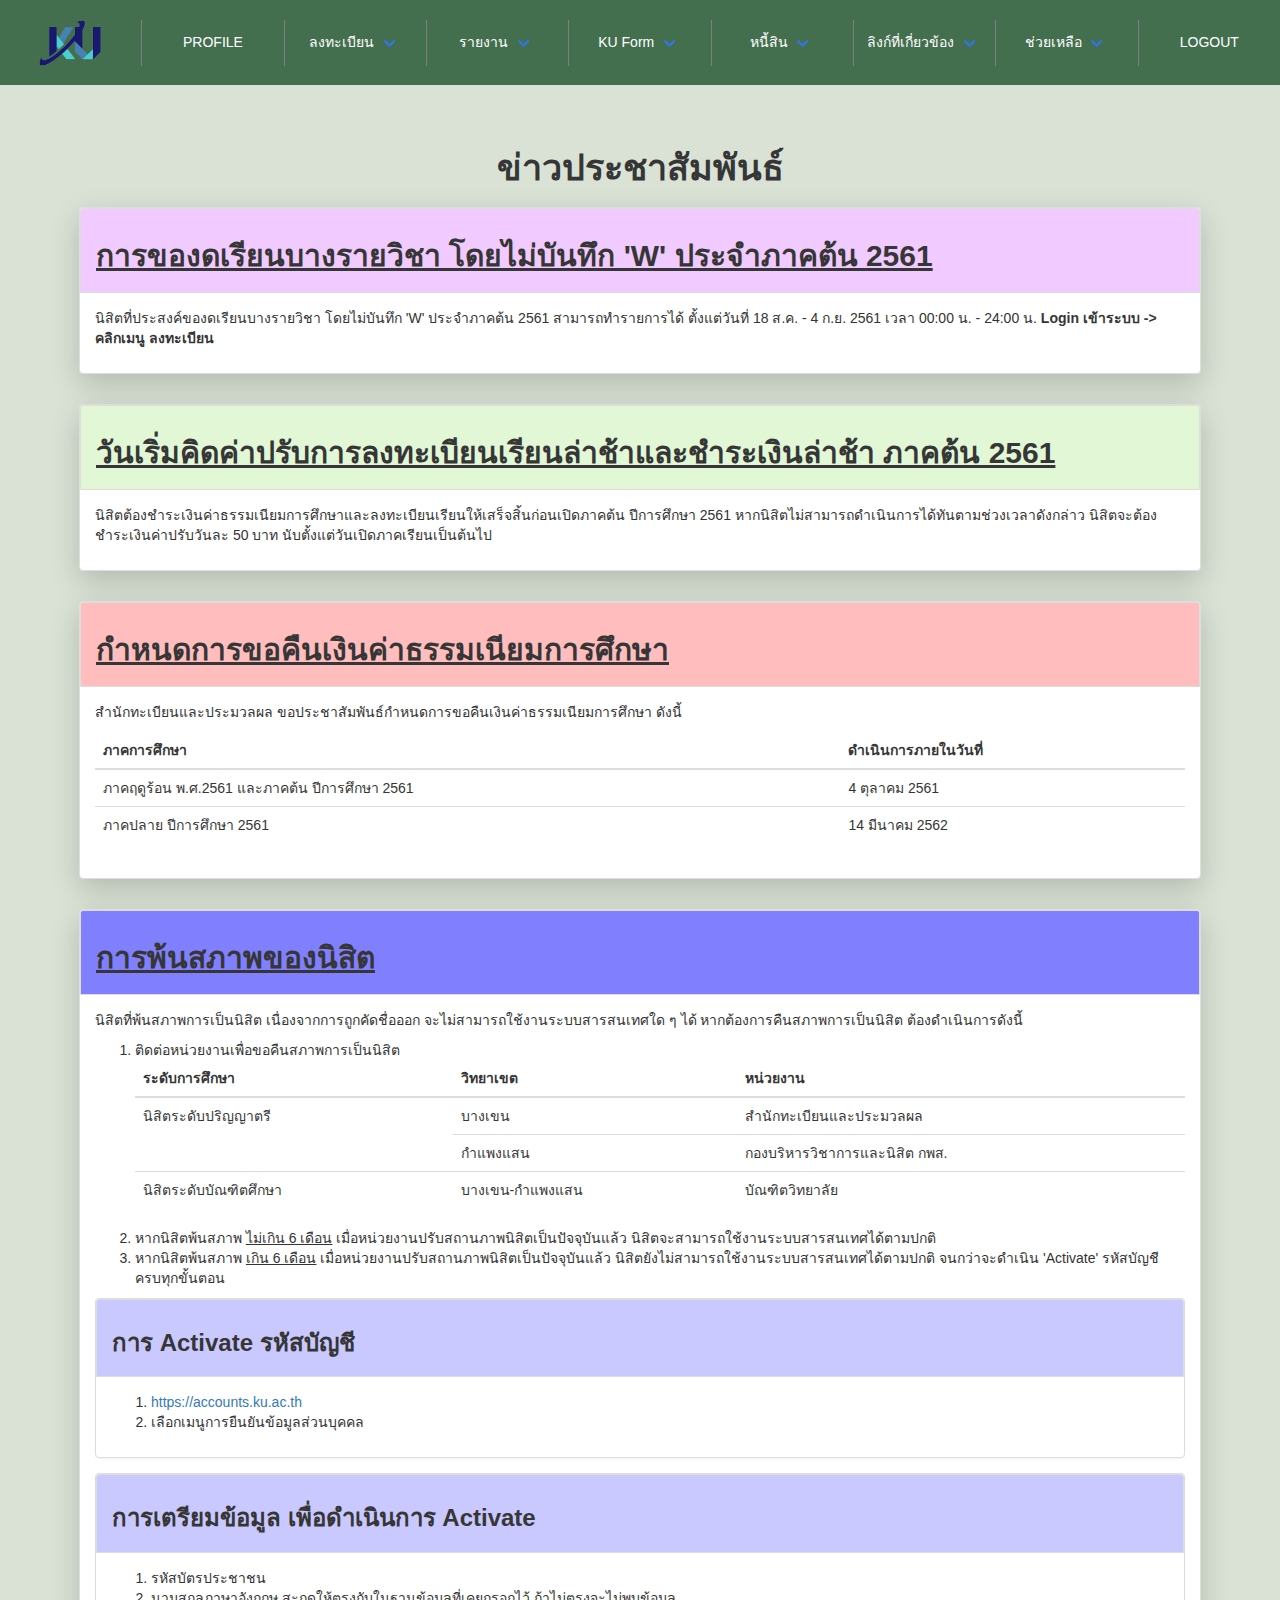
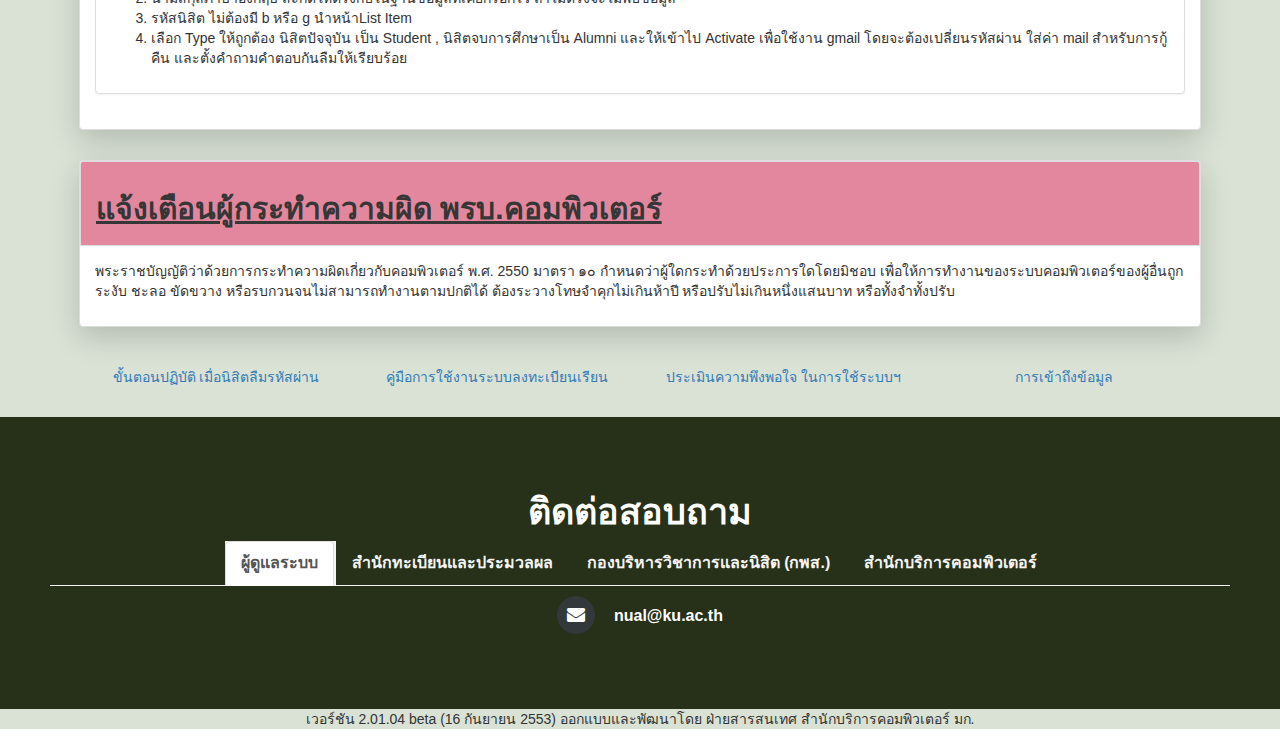
==== commit 2dda6c1b: "complete ?" ====
--- a/index.html
+++ b/index.html
@@ -26,10 +26,10 @@
   </style>
 </head>
 
-<body style="background-color:white">
-  <section class="hero ">
+<body style="background-color:#d9e2d5">
+  <section class="hero">
     <div class="hero-head is-transparent">
-      <div class="columns center" style="padding-top: 10px;padding-bottom: 10px;background-color: #273019;">
+      <div class="columns center" style="padding-top: 10px;padding-bottom: 10px;background-color: #446f4f;">
         <div class="column center">
           <a href="https://std.regis.ku.ac.th/_index.php">
             <img src="images/ku_icon.png " style="height: 50px;" />
@@ -182,7 +182,7 @@
   </section>
 
   <div class="container">
-    <h1 class="text-center"><strong>ข่าวประชาสัมพันธ์</strong> </h1>
+    <h1 class="text-center" style="padding-top: 50px;padding-bottom: 10px;"><strong>ข่าวประชาสัมพันธ์</strong> </h1>
     <div class="panel panel-default shadow">
       <div class="panel-heading" style="background-color: #f1cbff">
         <h2><strong><span style="text-decoration: underline;">การของดเรียนบางรายวิชา โดยไม่บันทึก 'W' ประจำภาคต้น 2561</span></strong>
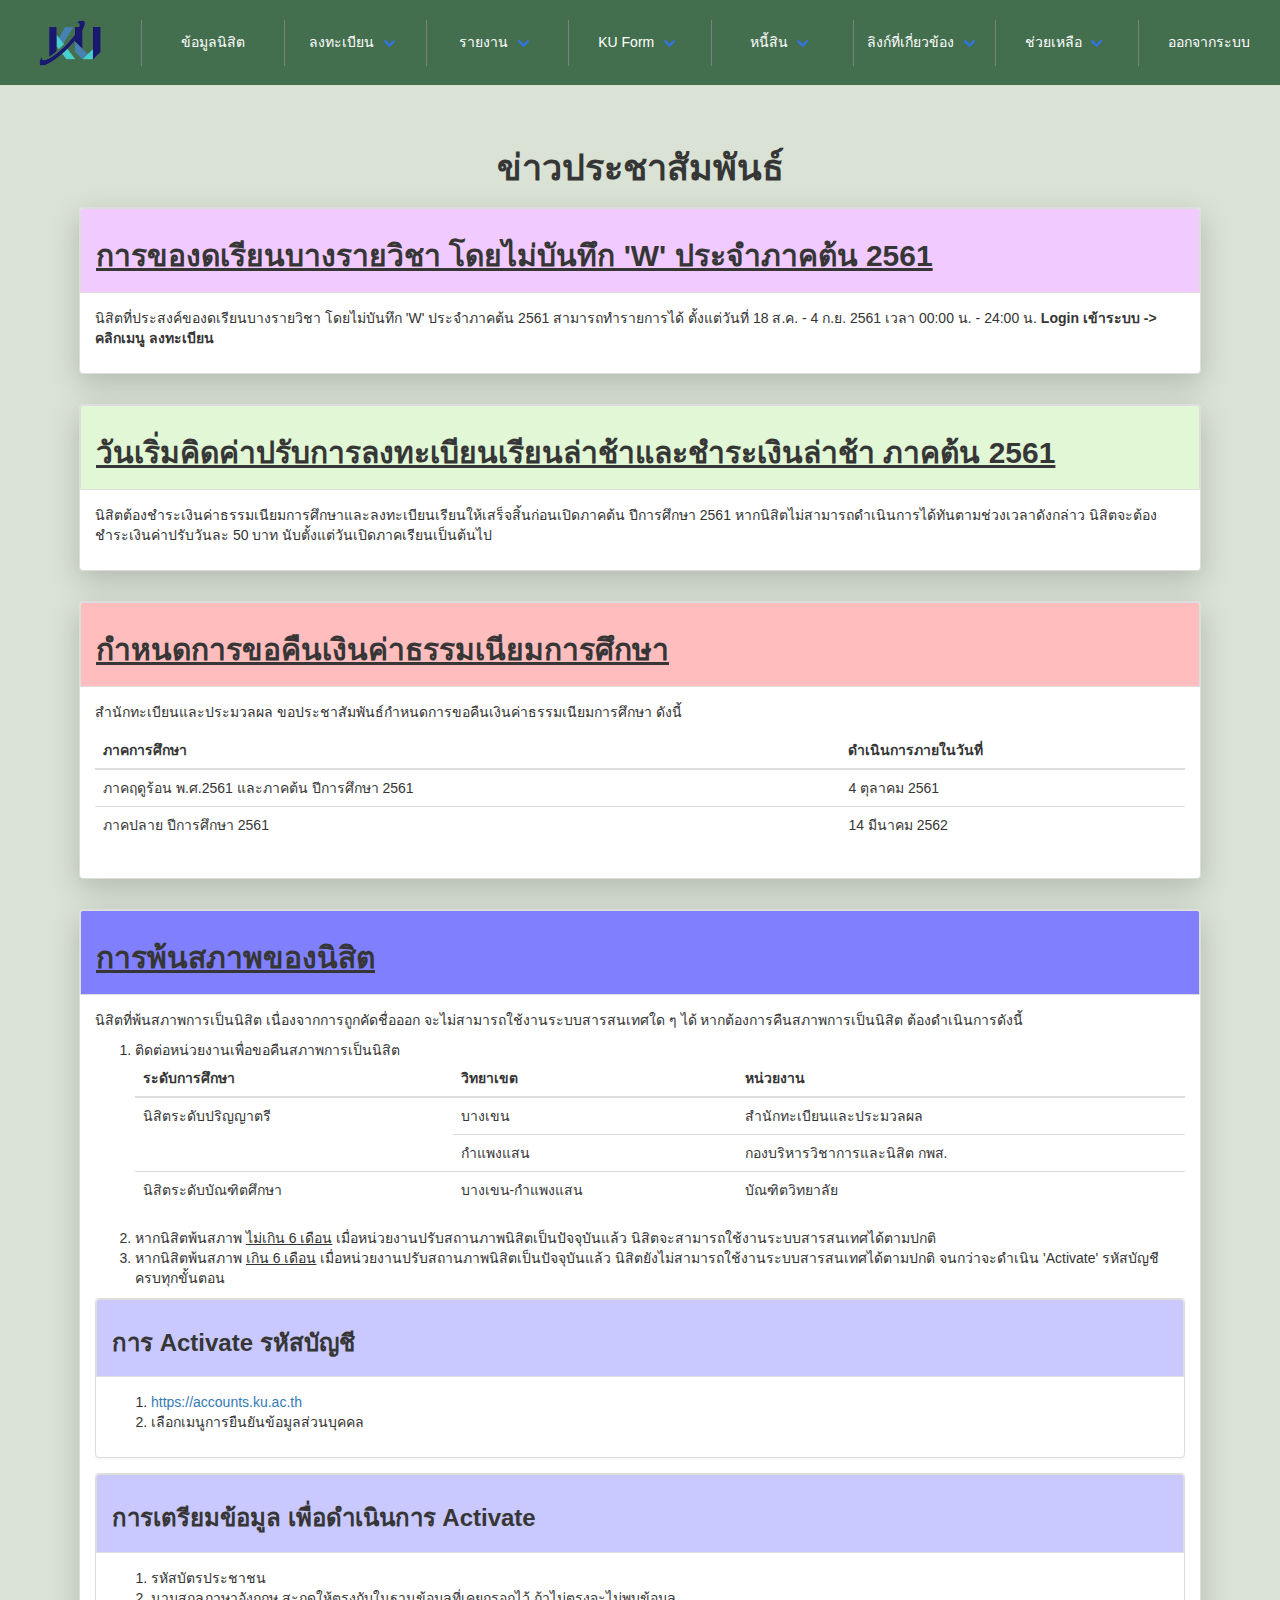
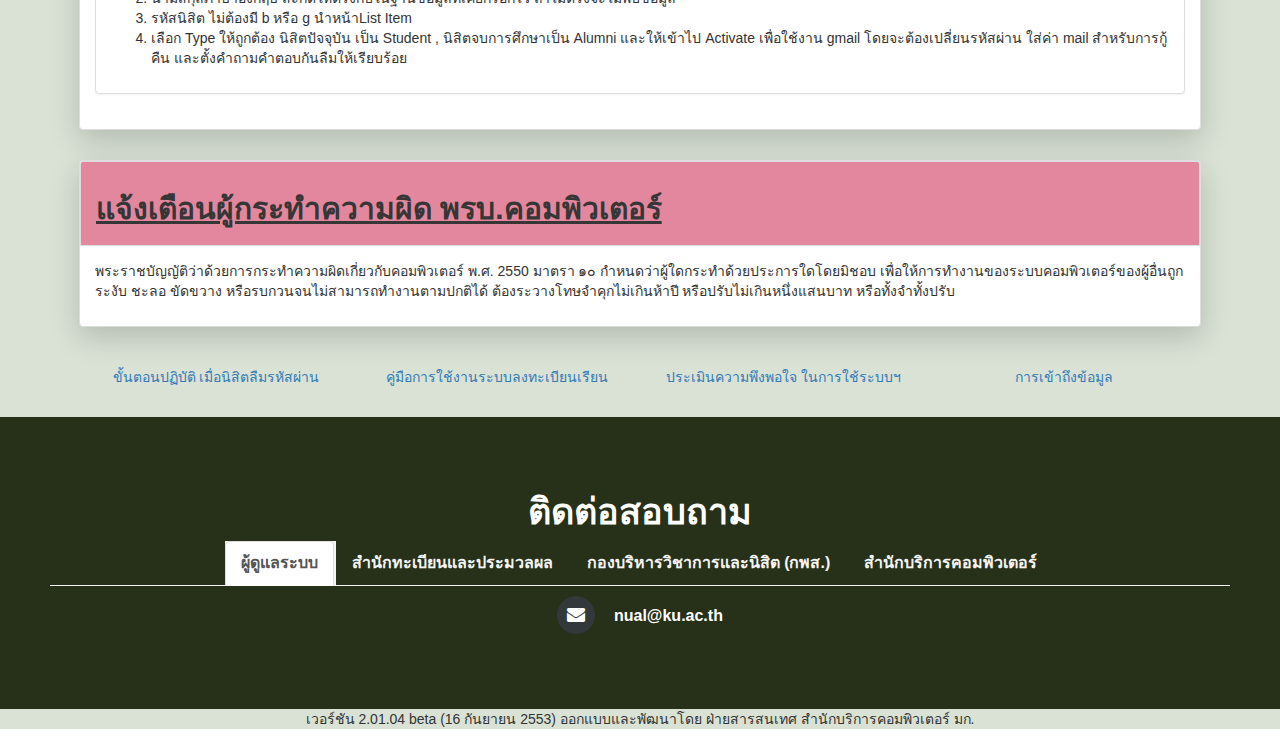
==== commit f820ca95: "change font size" ====
--- a/index.html
+++ b/index.html
@@ -37,7 +37,7 @@
         </div>
         <div class="column center" style="border-left: 1px solid grey;">
           <a class="navbar-item" href="https://std.regis.ku.ac.th/_Member_Information.php">
-            PROFILE
+            ข้อมูลนิสิต
           </a>
         </div>
         <div class="column center" style="border-left: 1px solid grey;">
@@ -166,7 +166,7 @@
         </div>
         <div class="column center" style="border-left: 1px solid grey;">
           <a class="navbar-item" href="https://std.regis.ku.ac.th/_Login.php">
-            LOGOUT
+            ออกจากระบบ
           </a>
         </div>
       </div>
